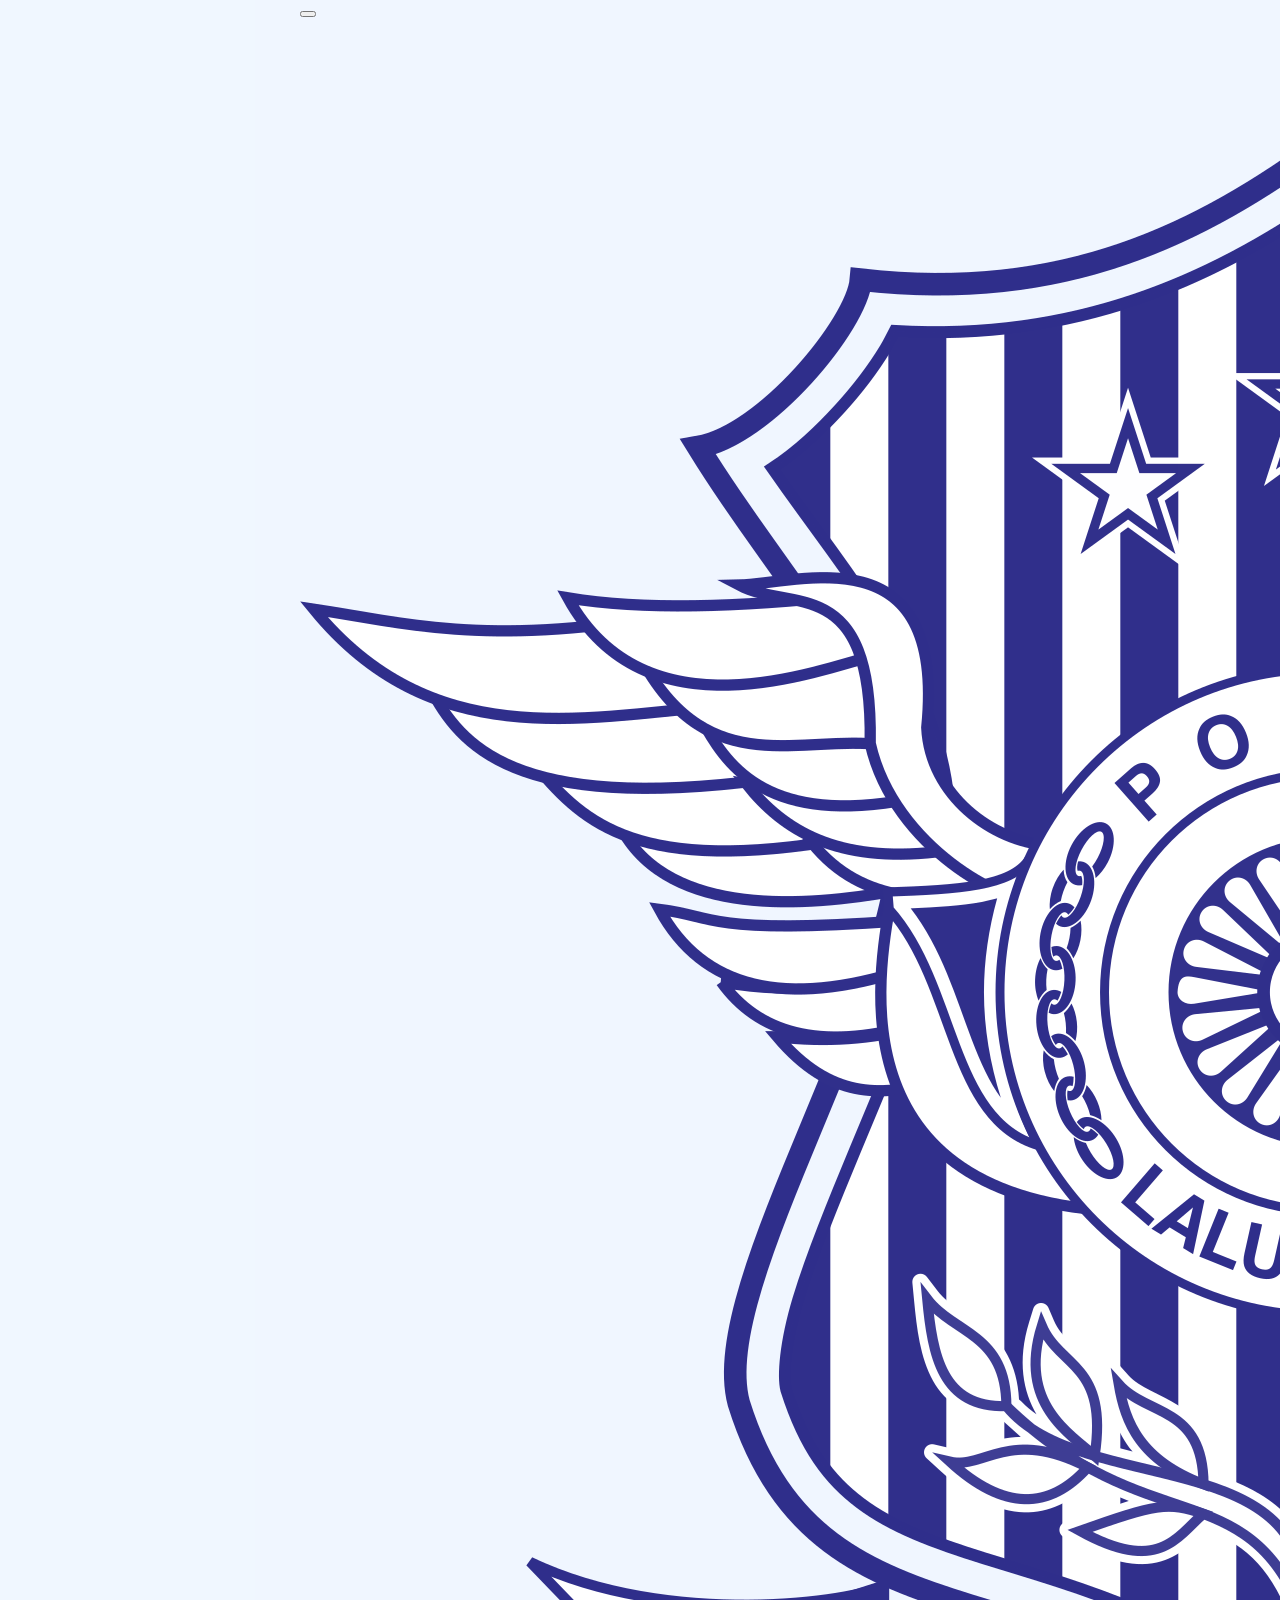
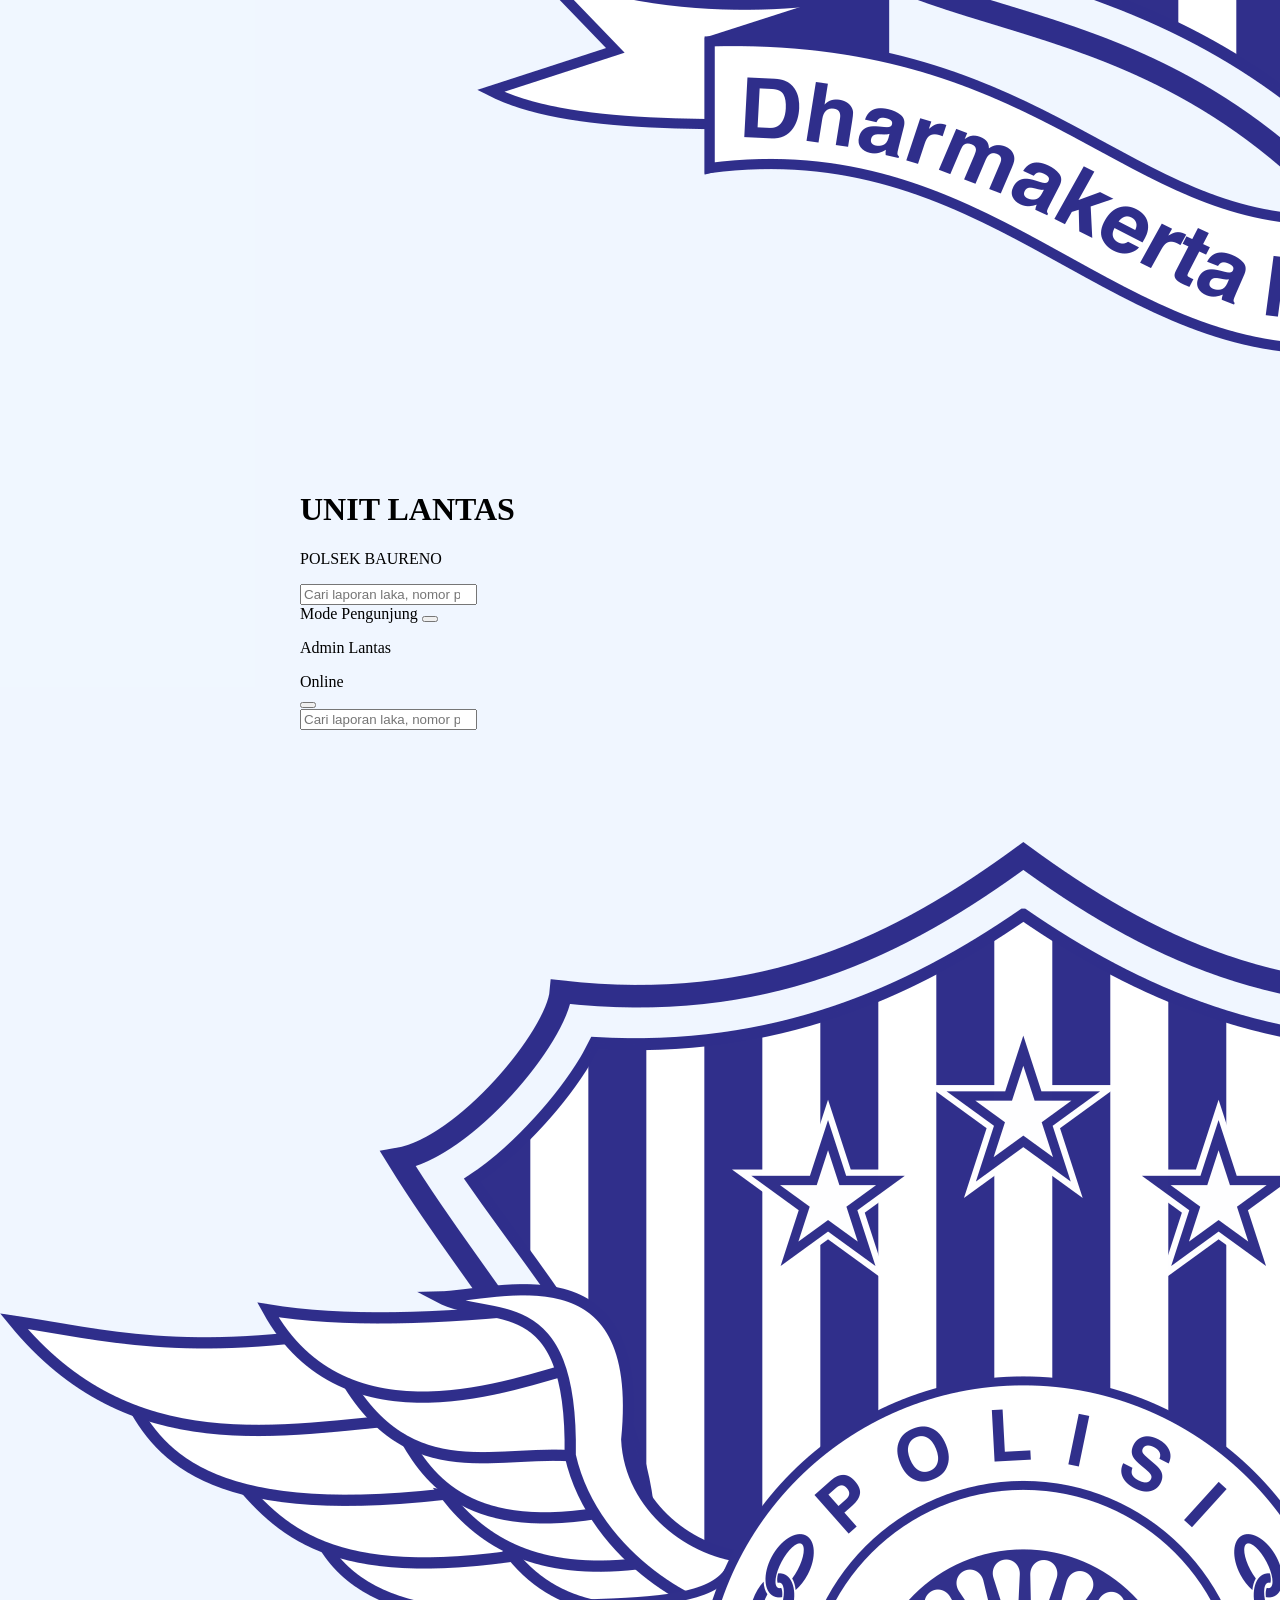
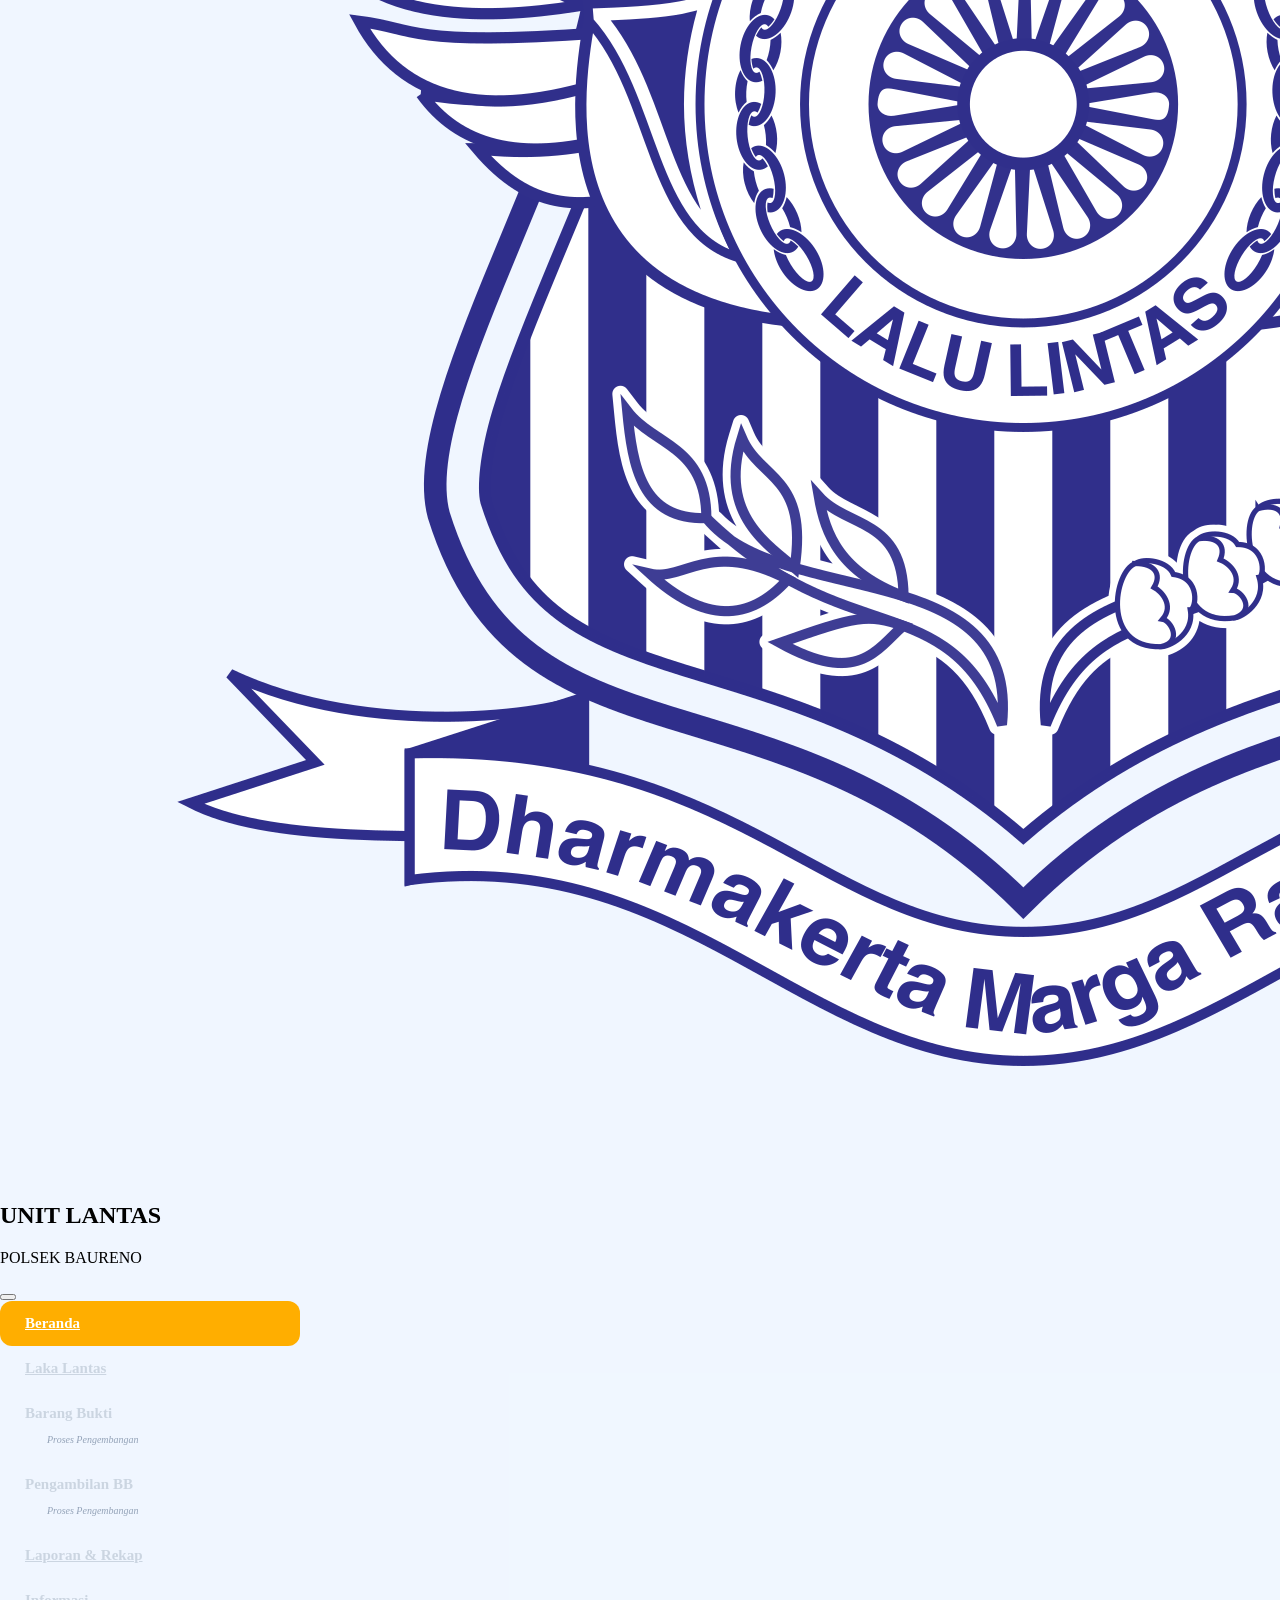
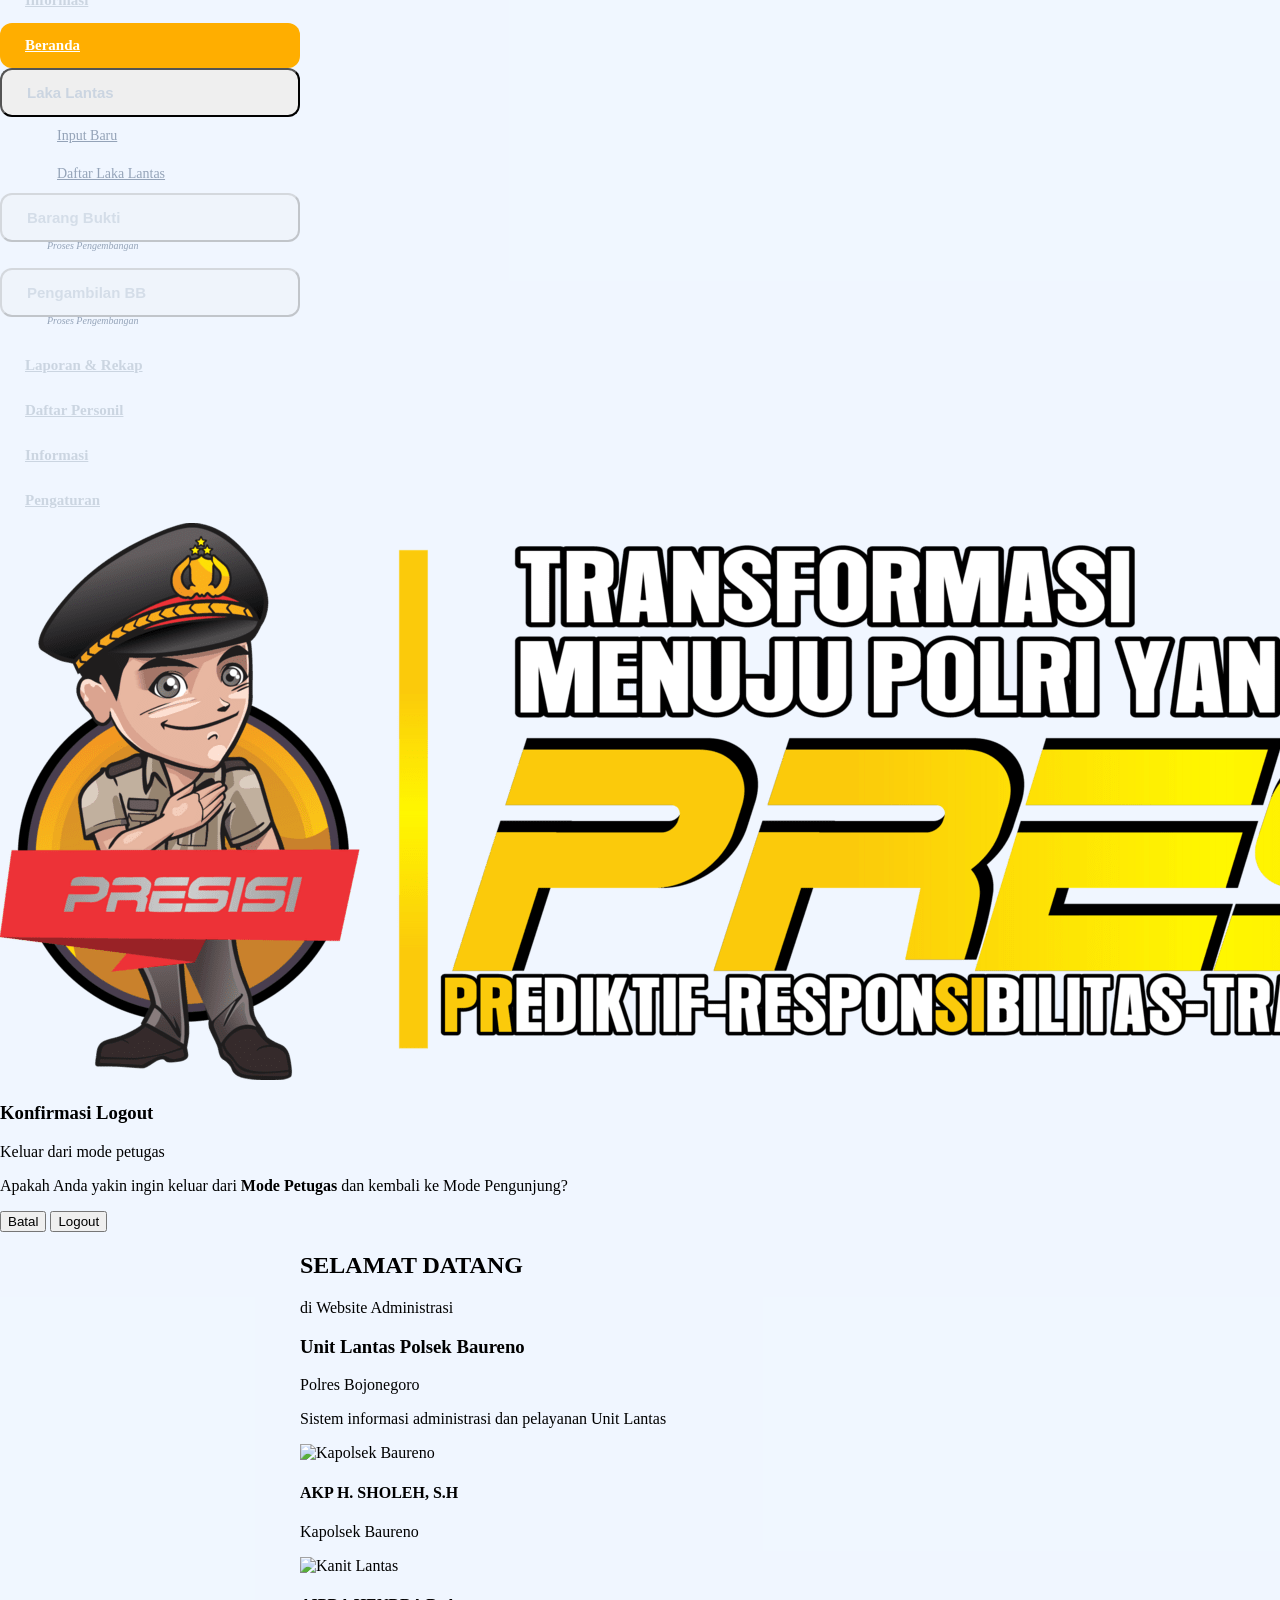
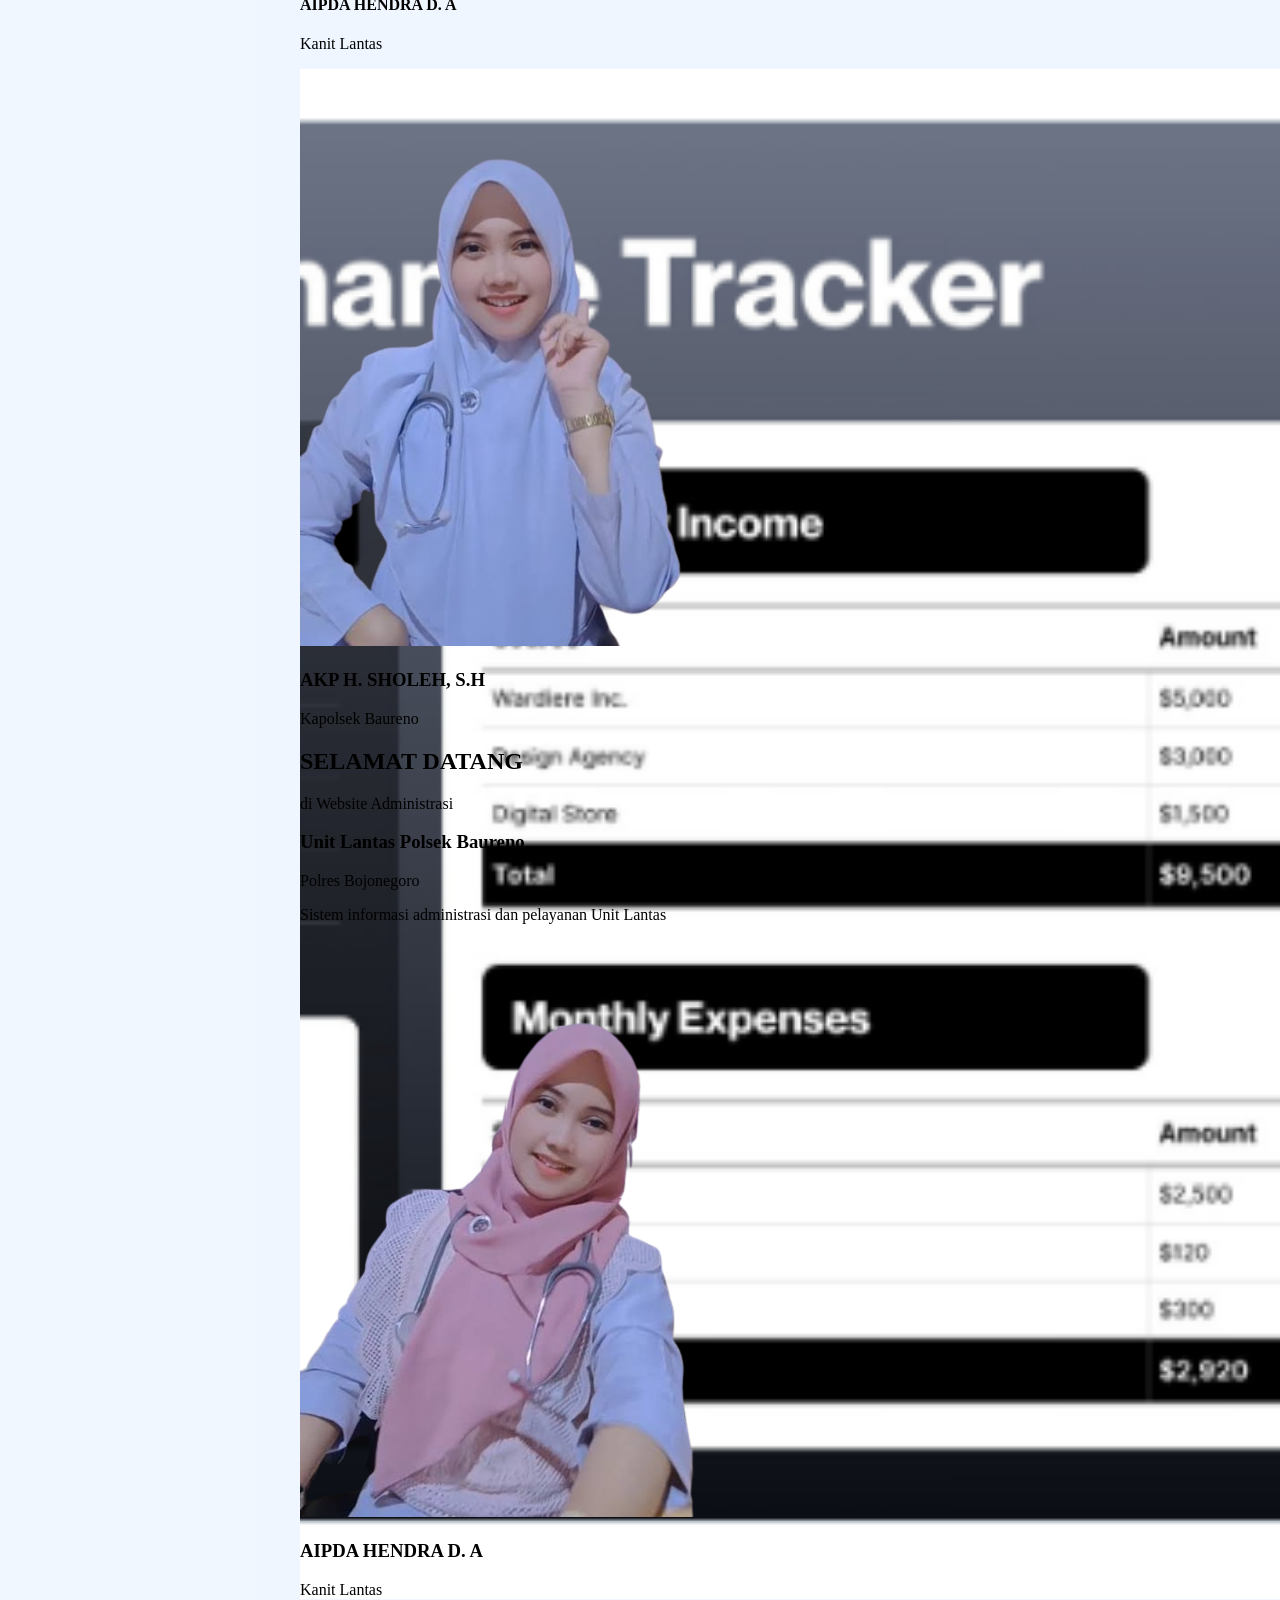
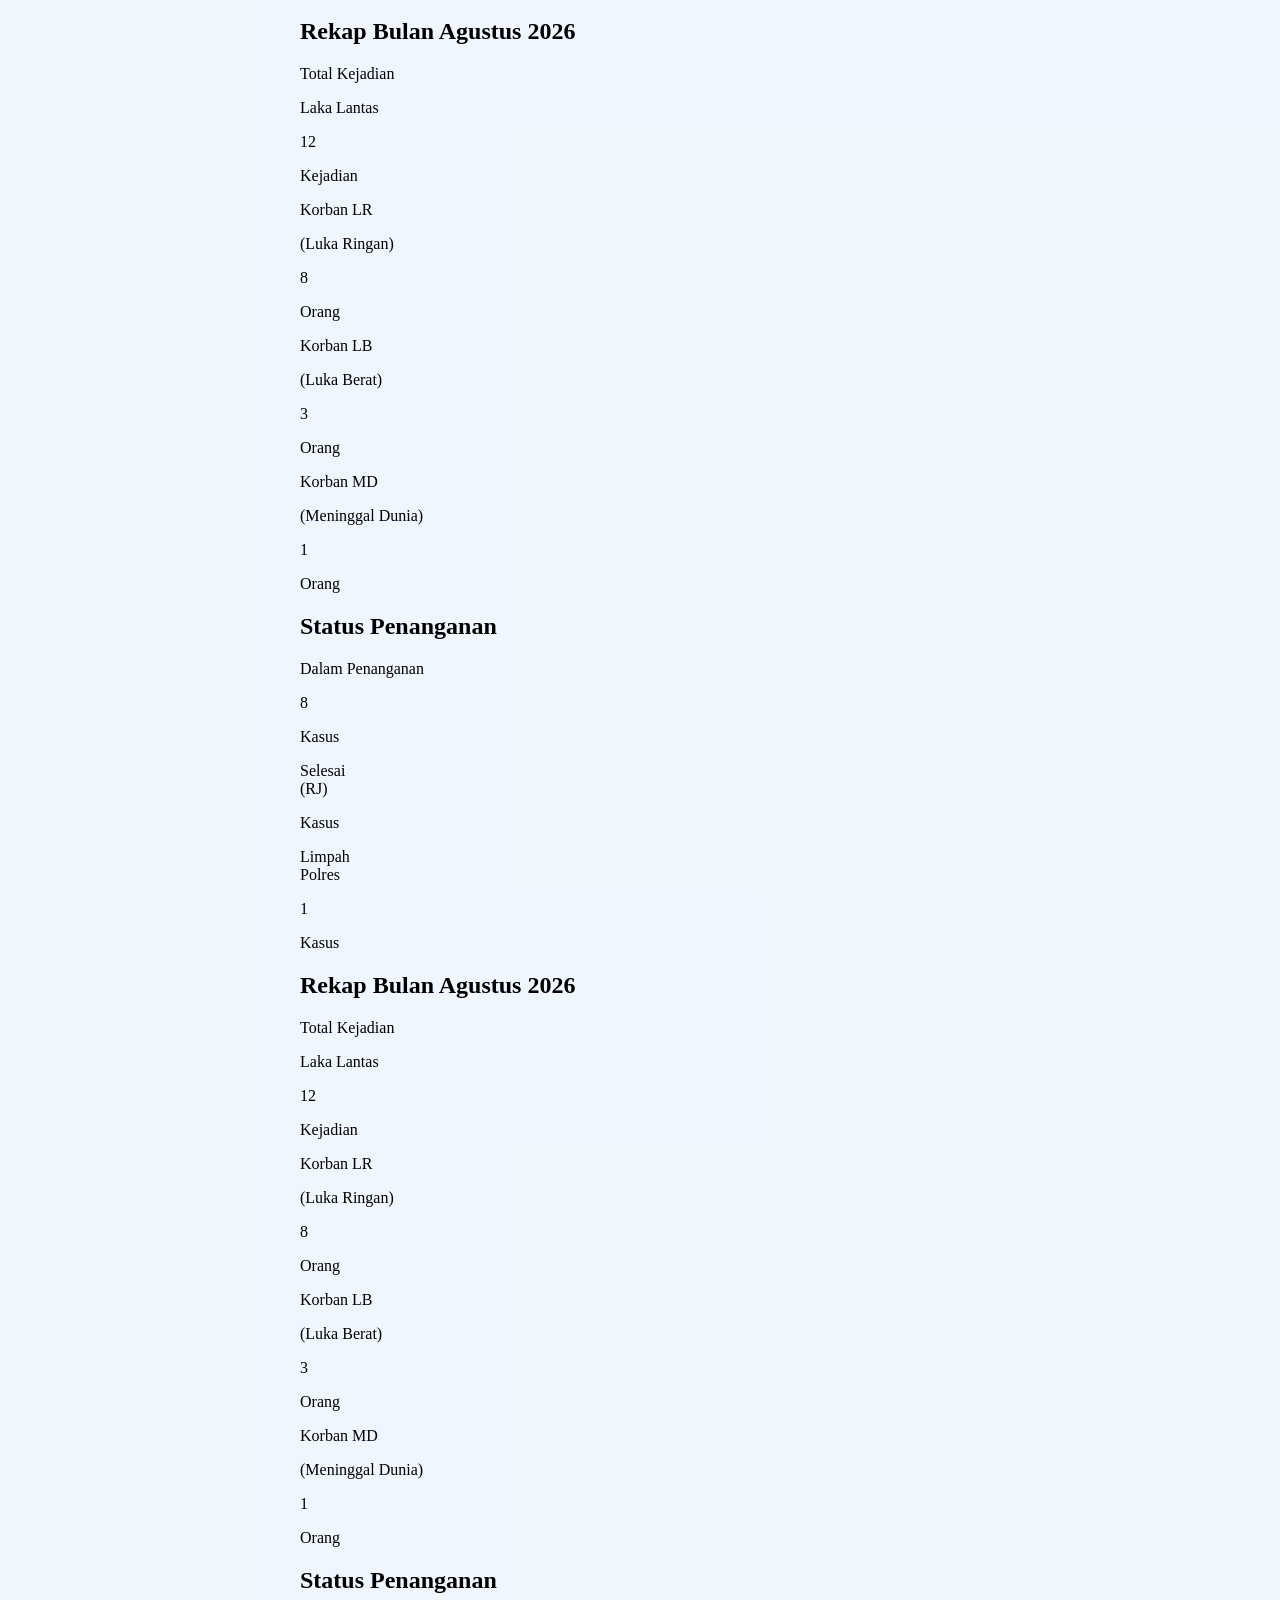
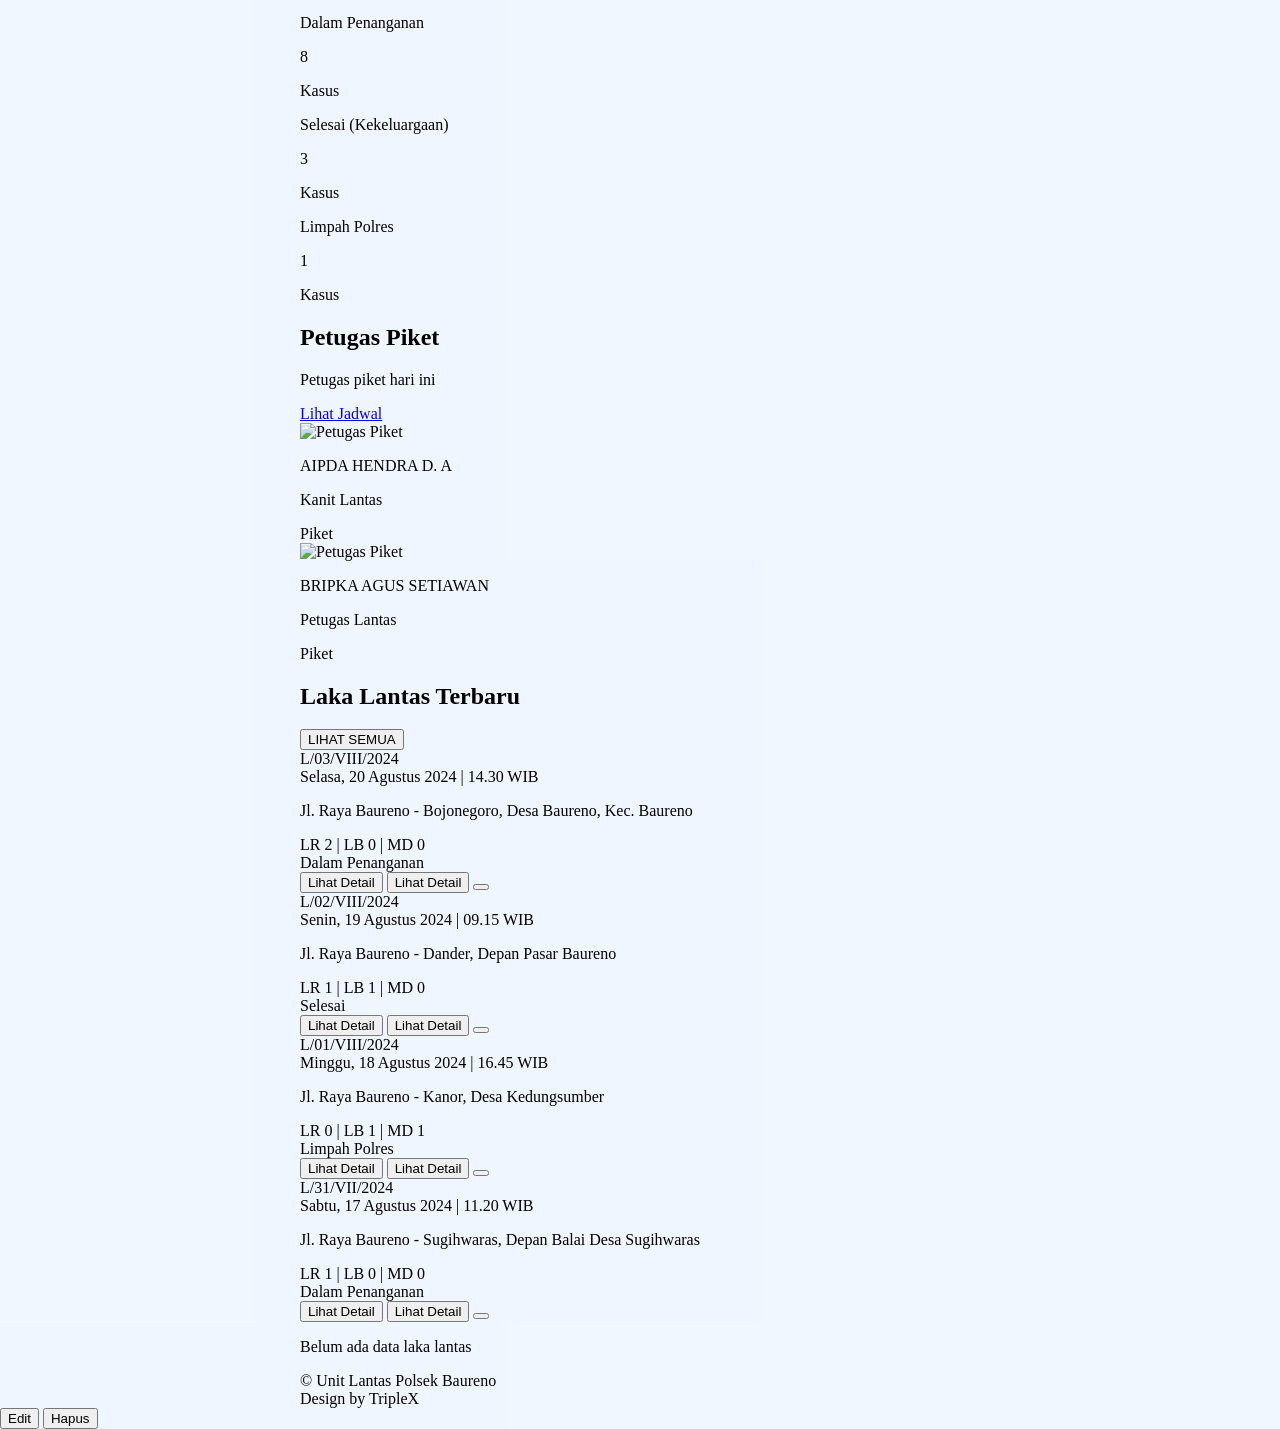
==== index.html @ 56e60b1c "Add index.html redirect to dashboard" ====
<!DOCTYPE html>
<html lang="id">
<head>
    <meta charset="UTF-8">
    <meta http-equiv="refresh" content="0; url=dashboard.html">
    <title>Redirecting...</title>
    <script>
        window.location.href = "dashboard.html";
    </script>
</head>
<body>
    <p>Jika halaman tidak berpindah otomatis, <a href="dashboard.html">klik di sini</a>.</p>
</body>
</html>
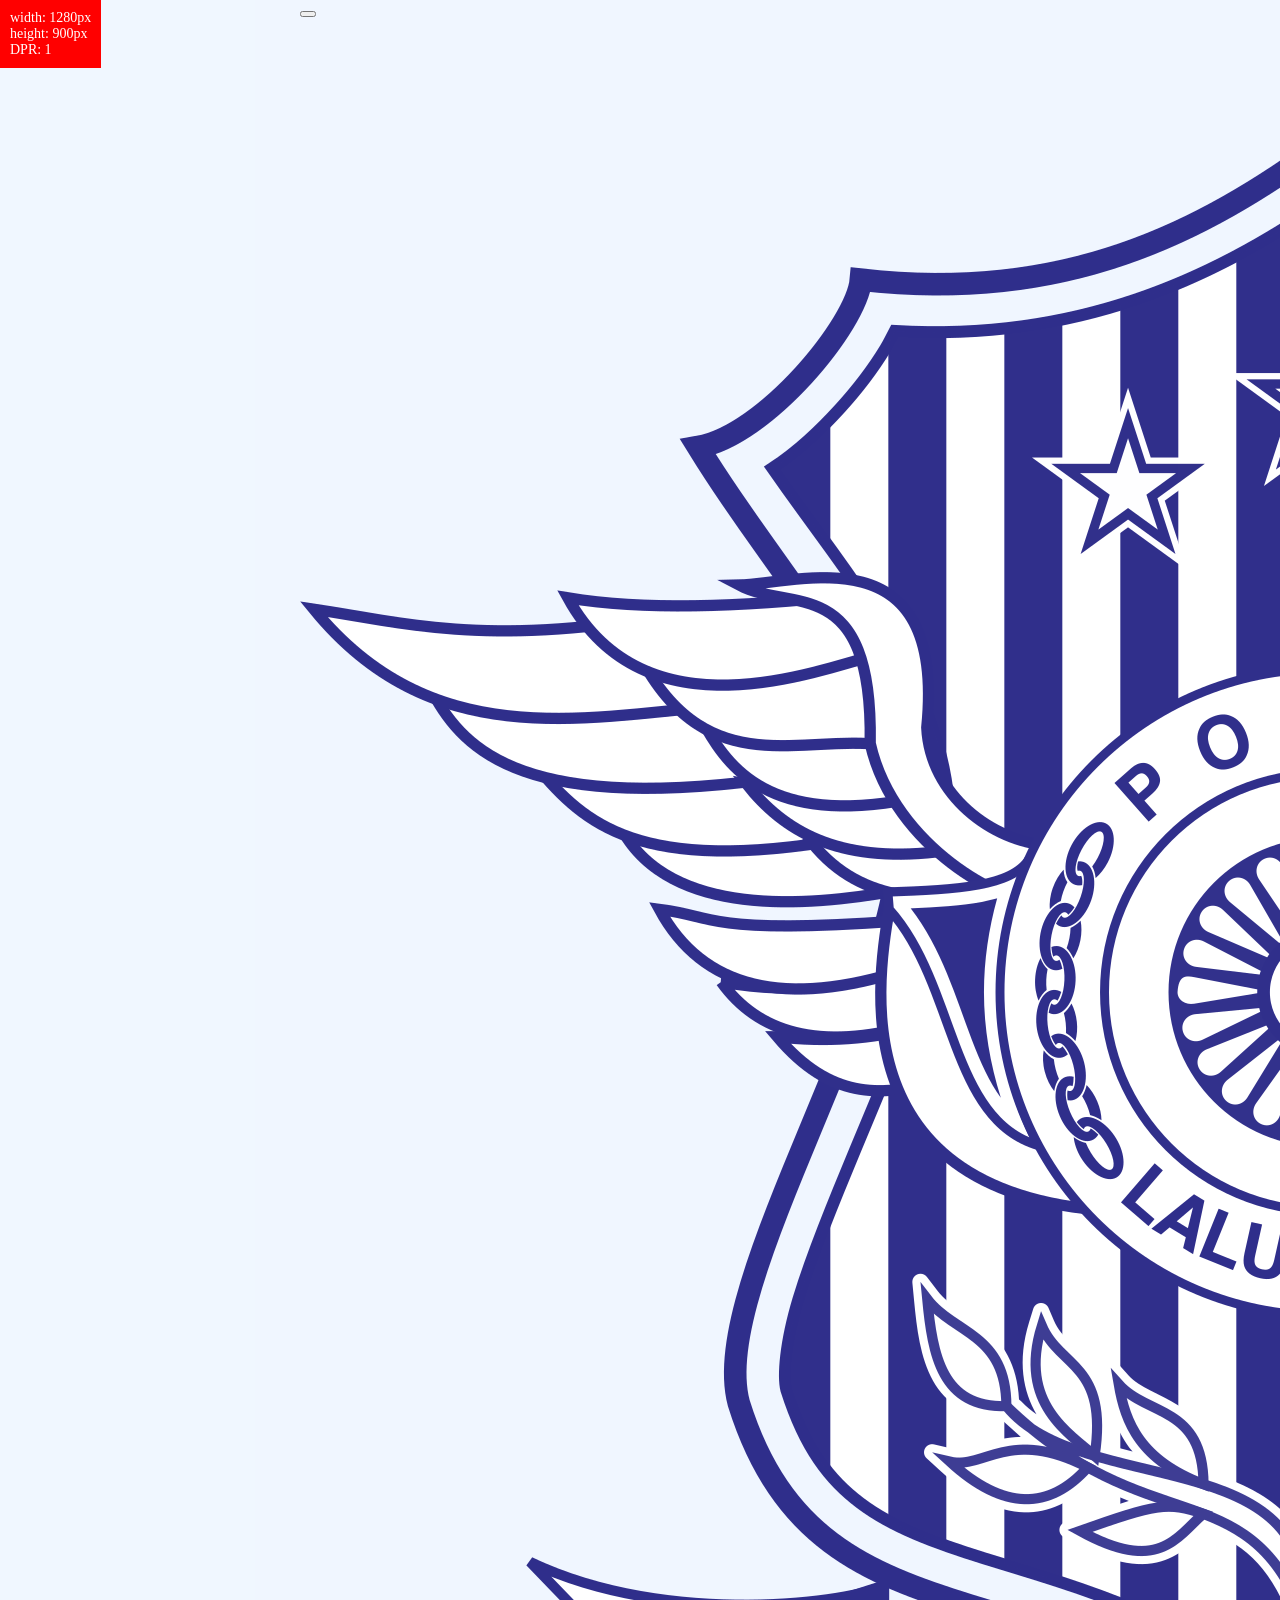
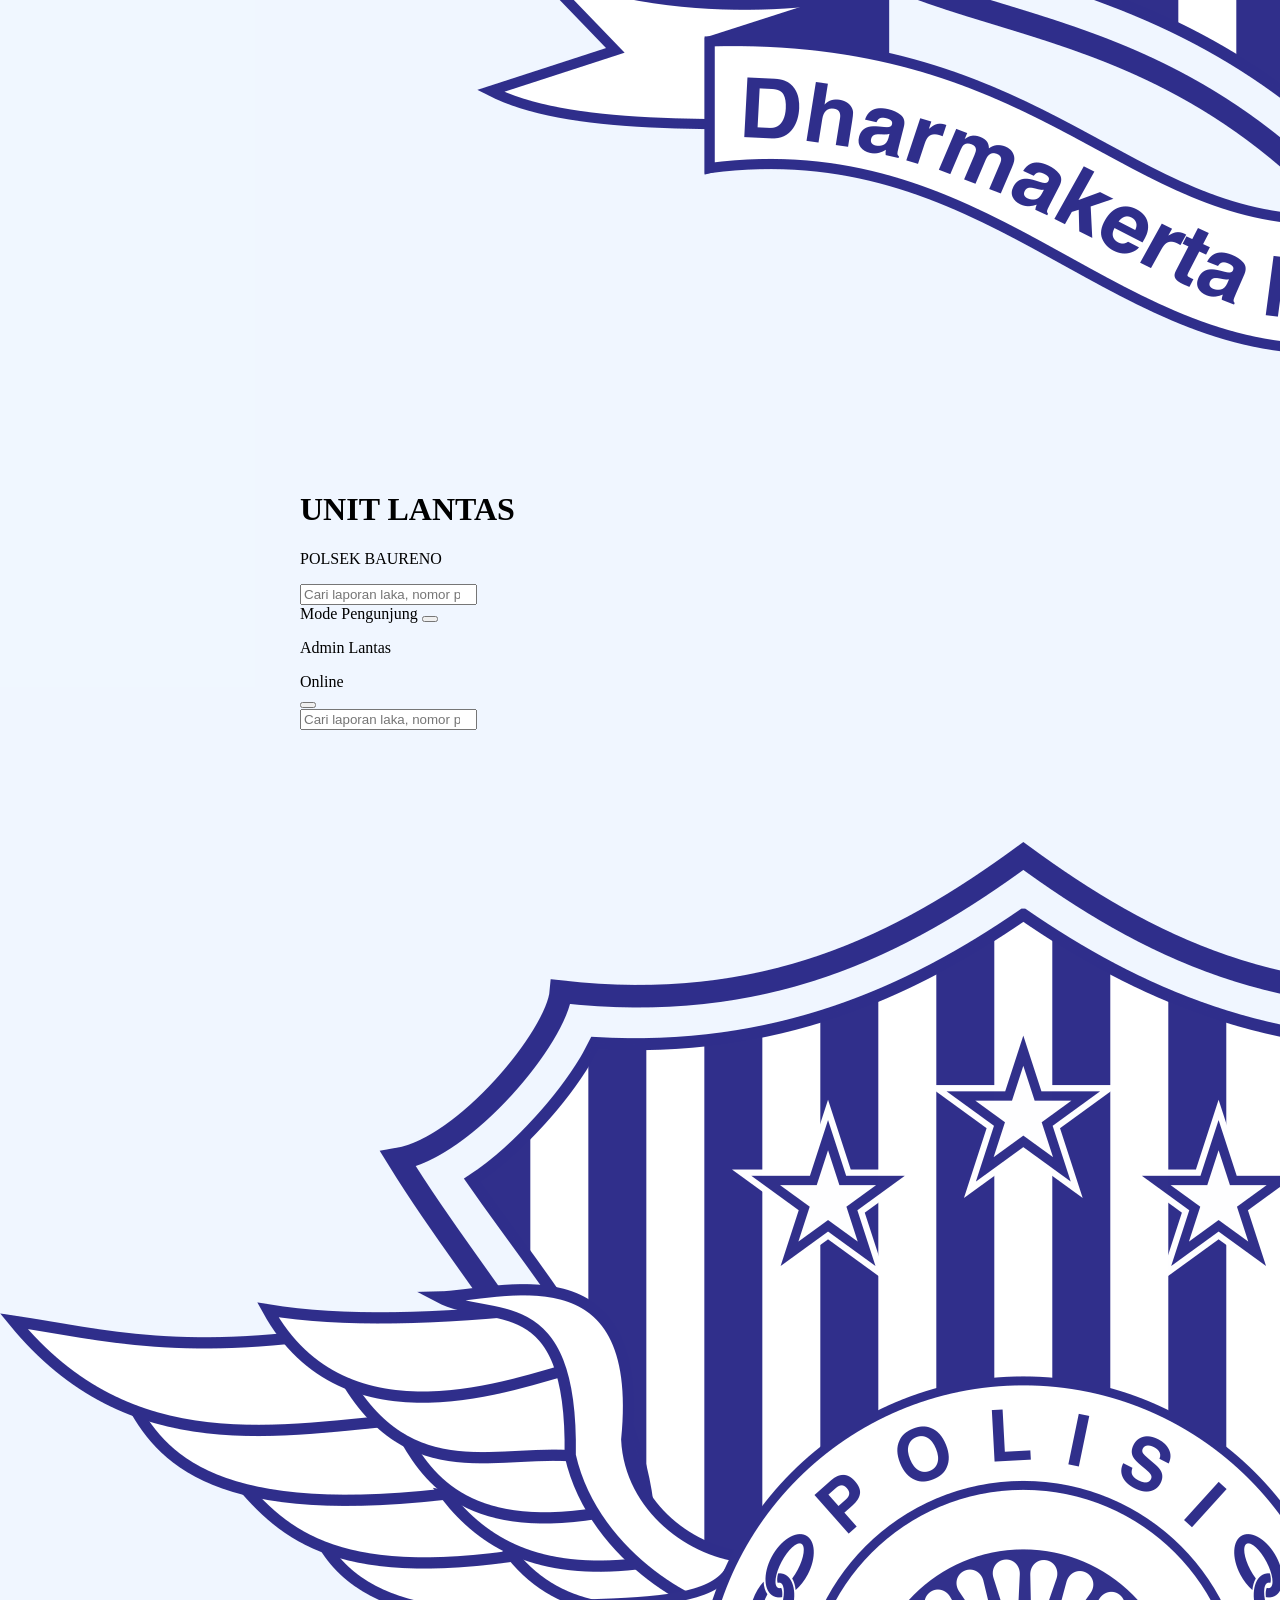
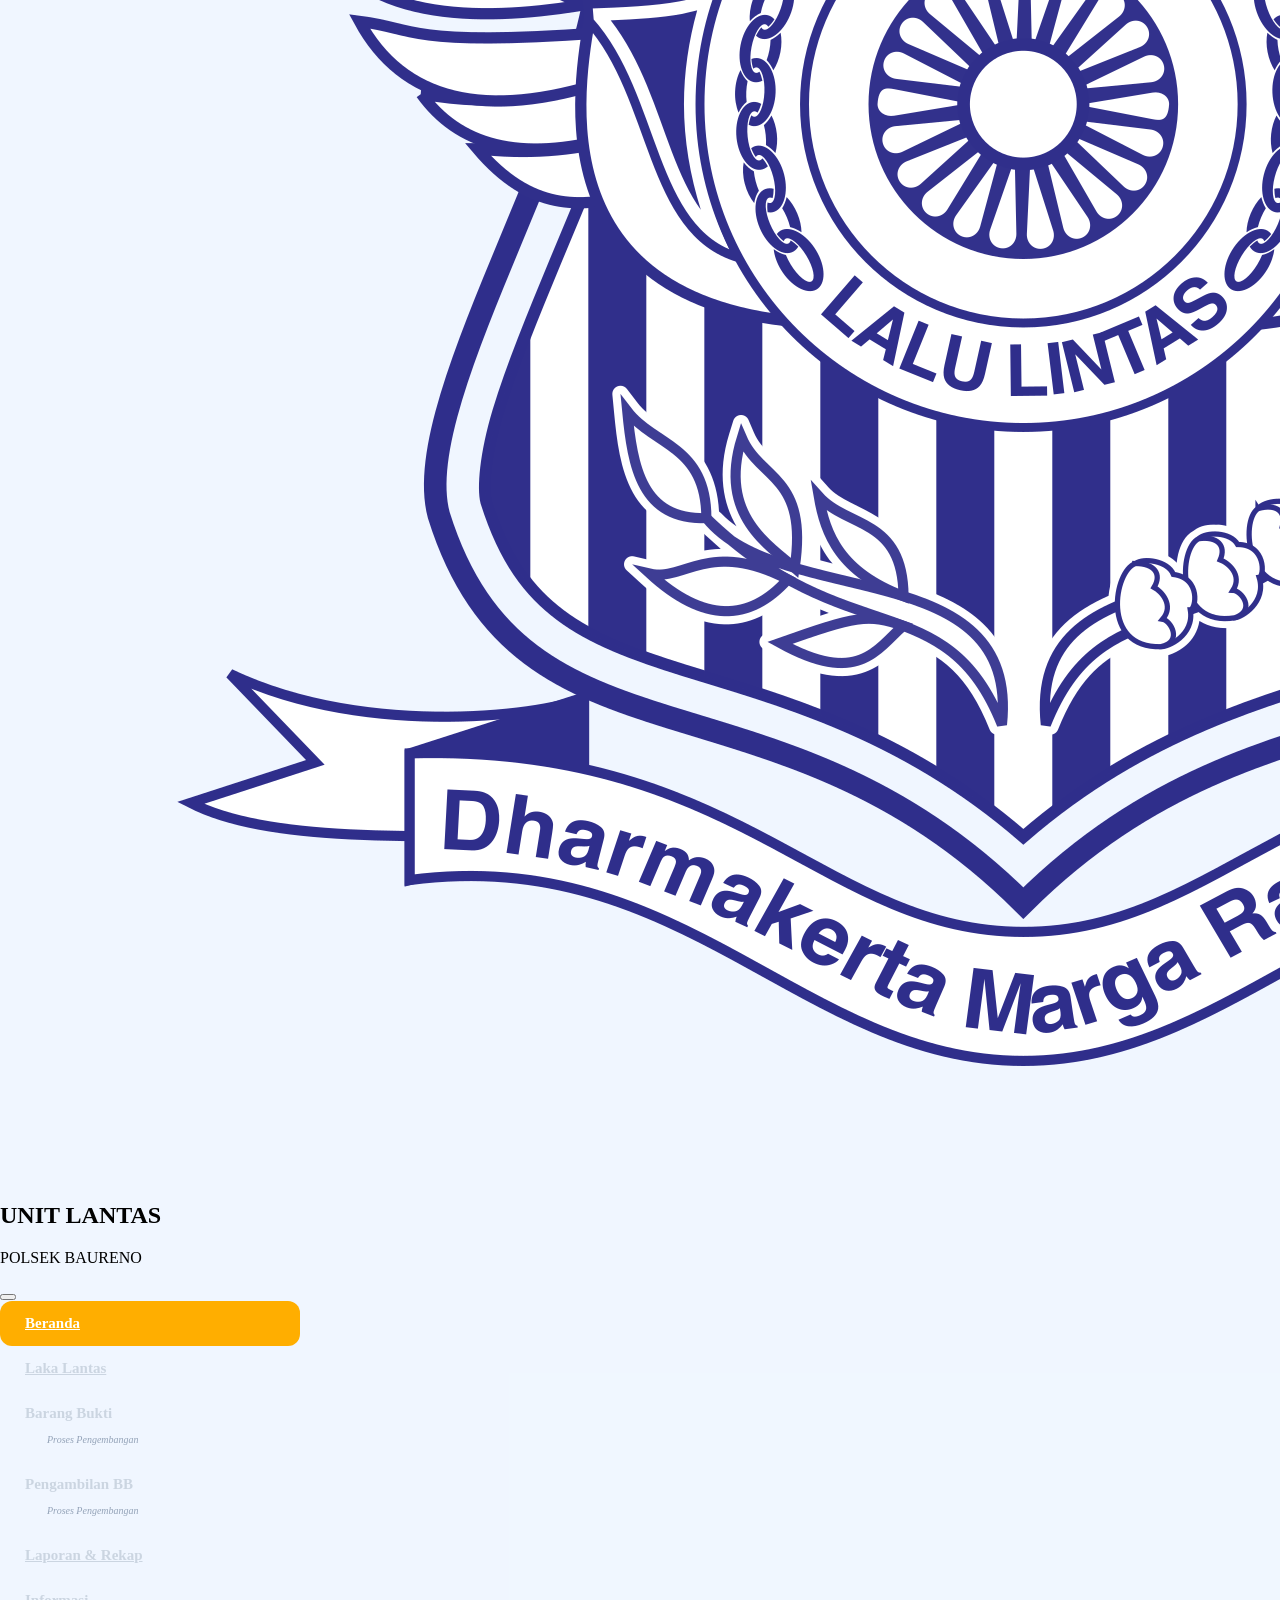
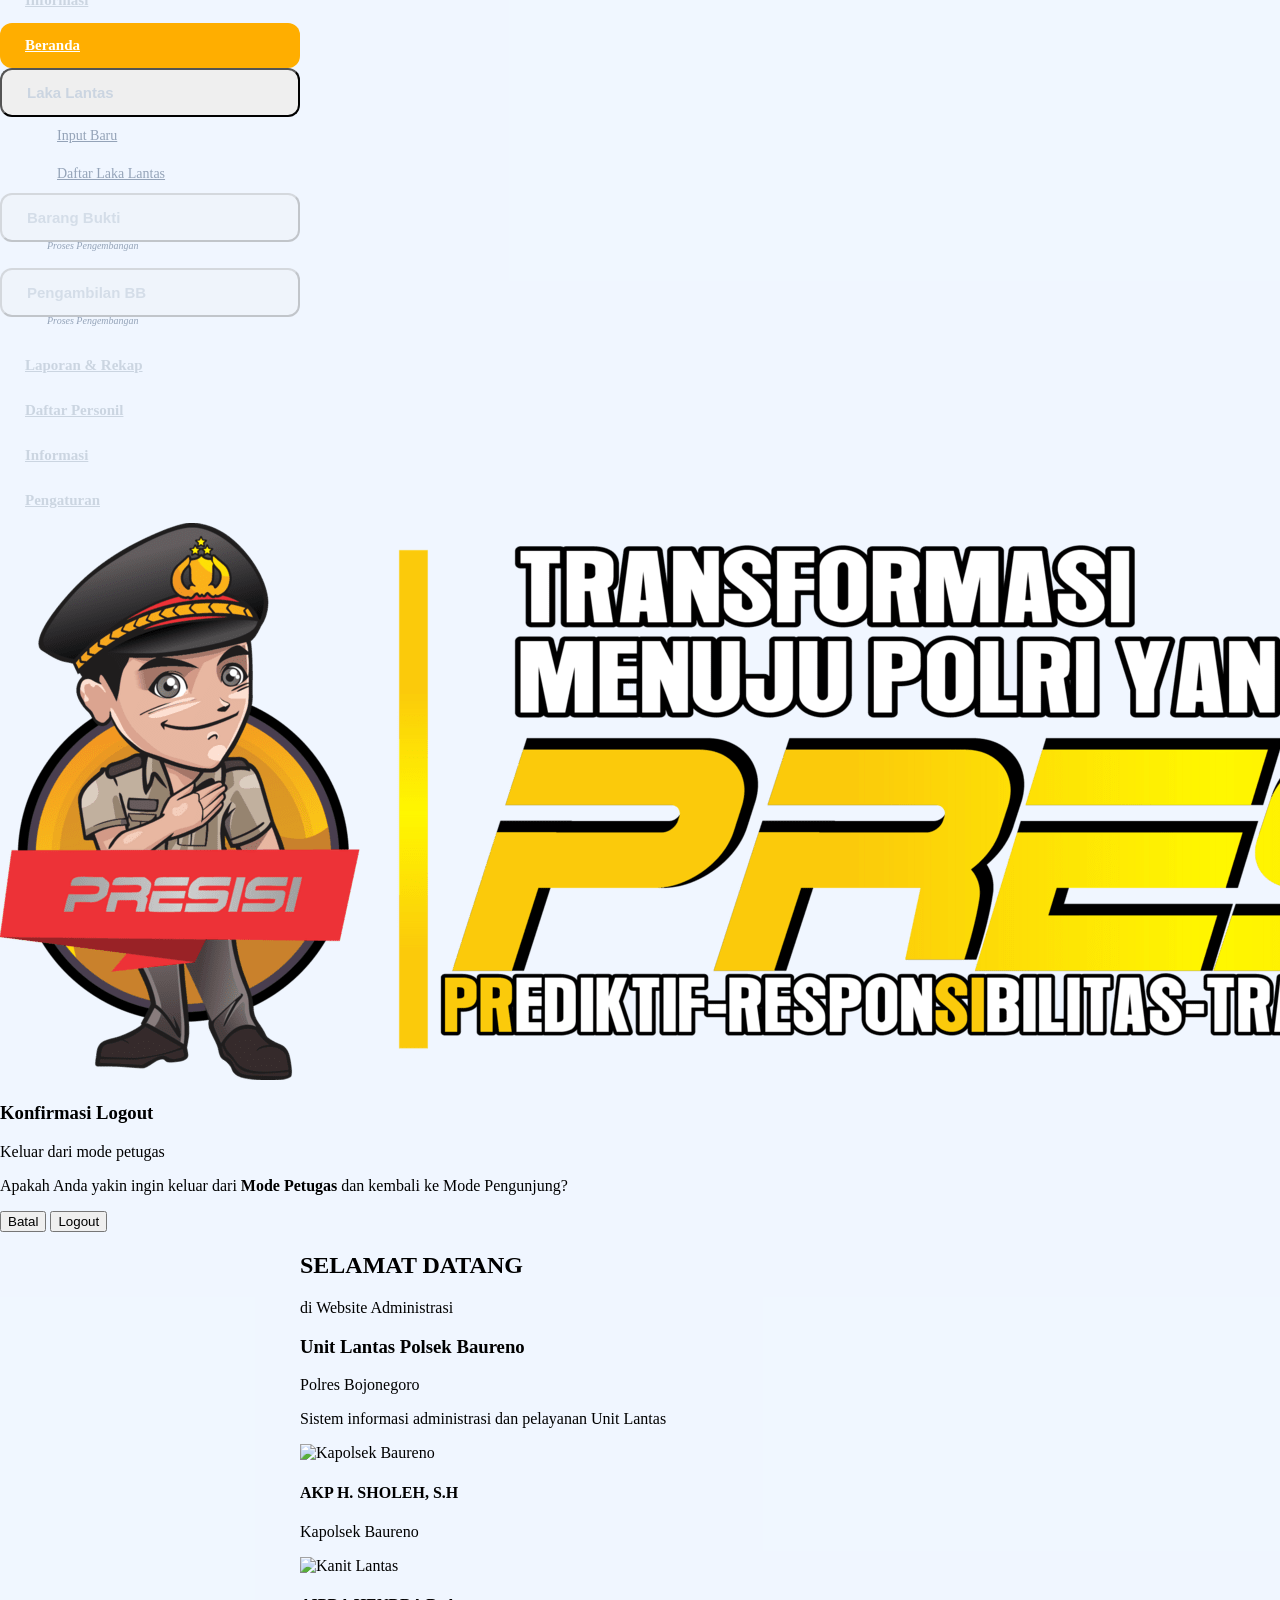
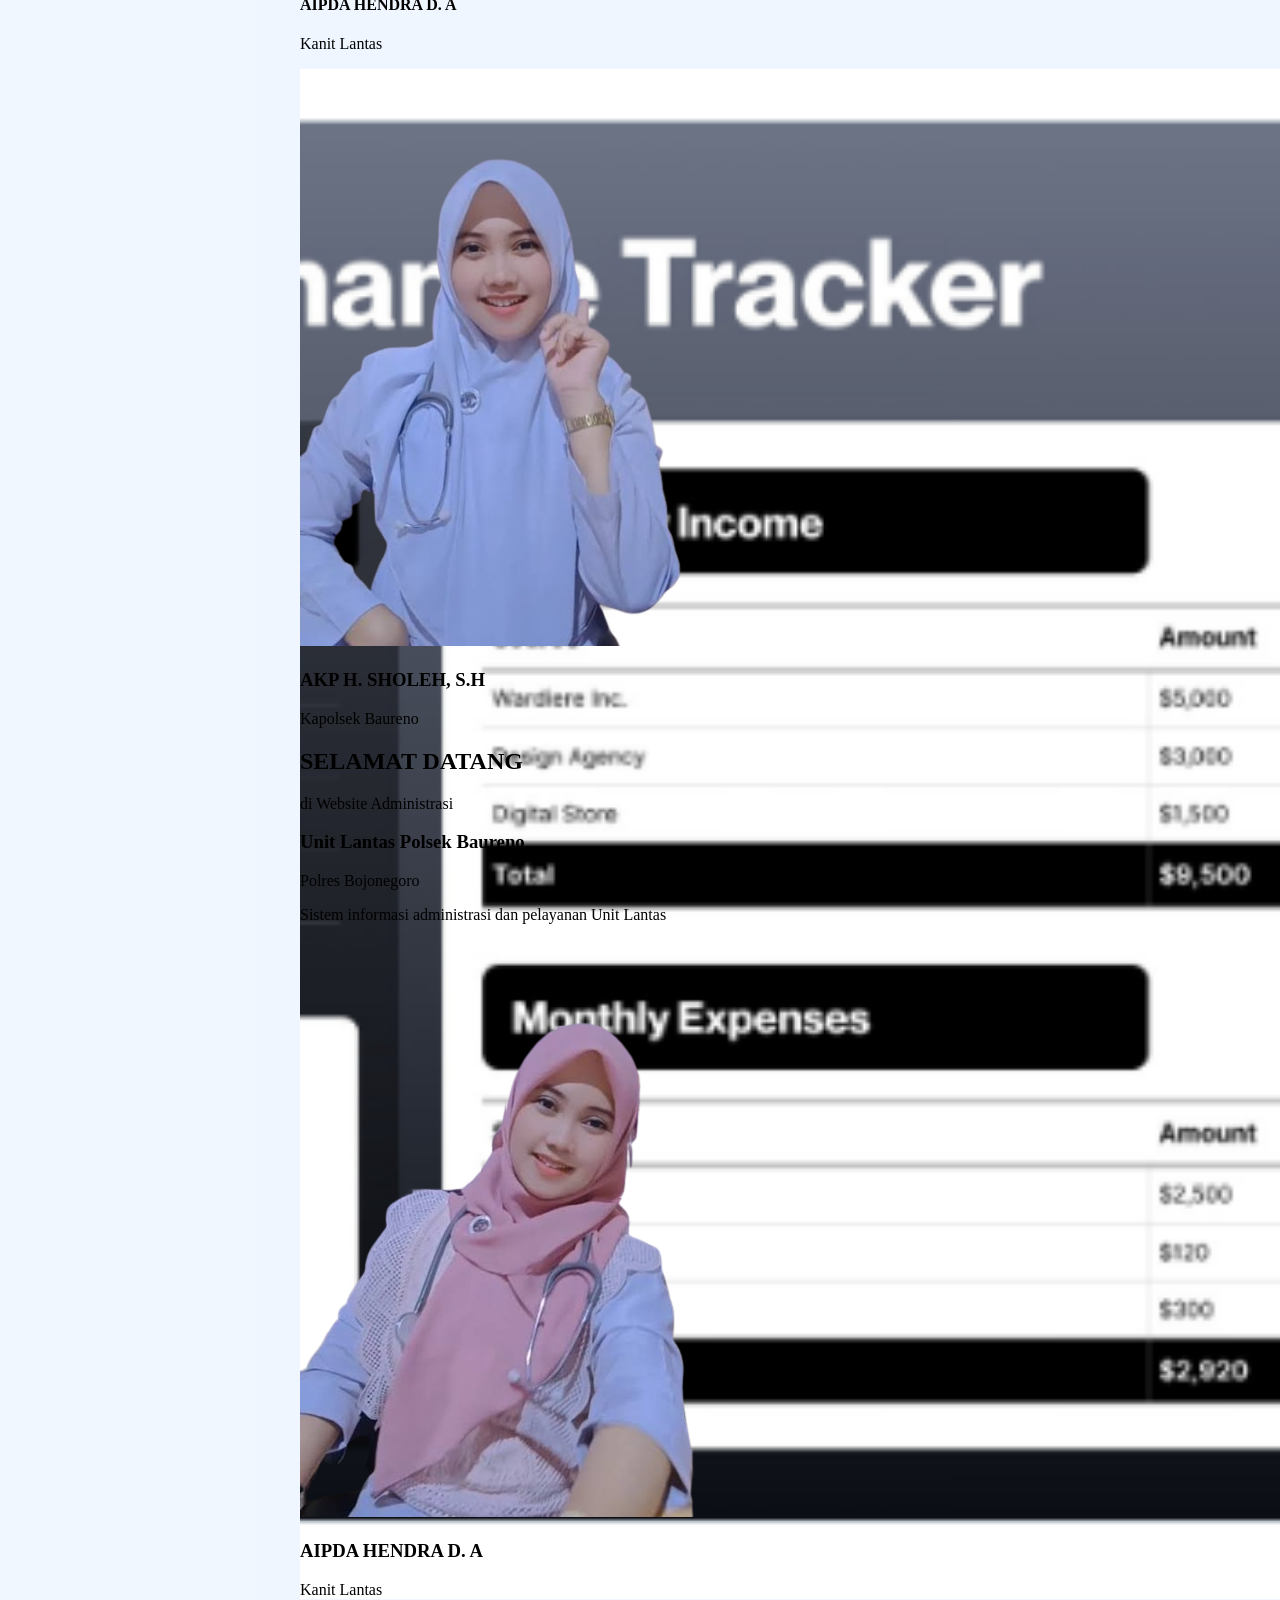
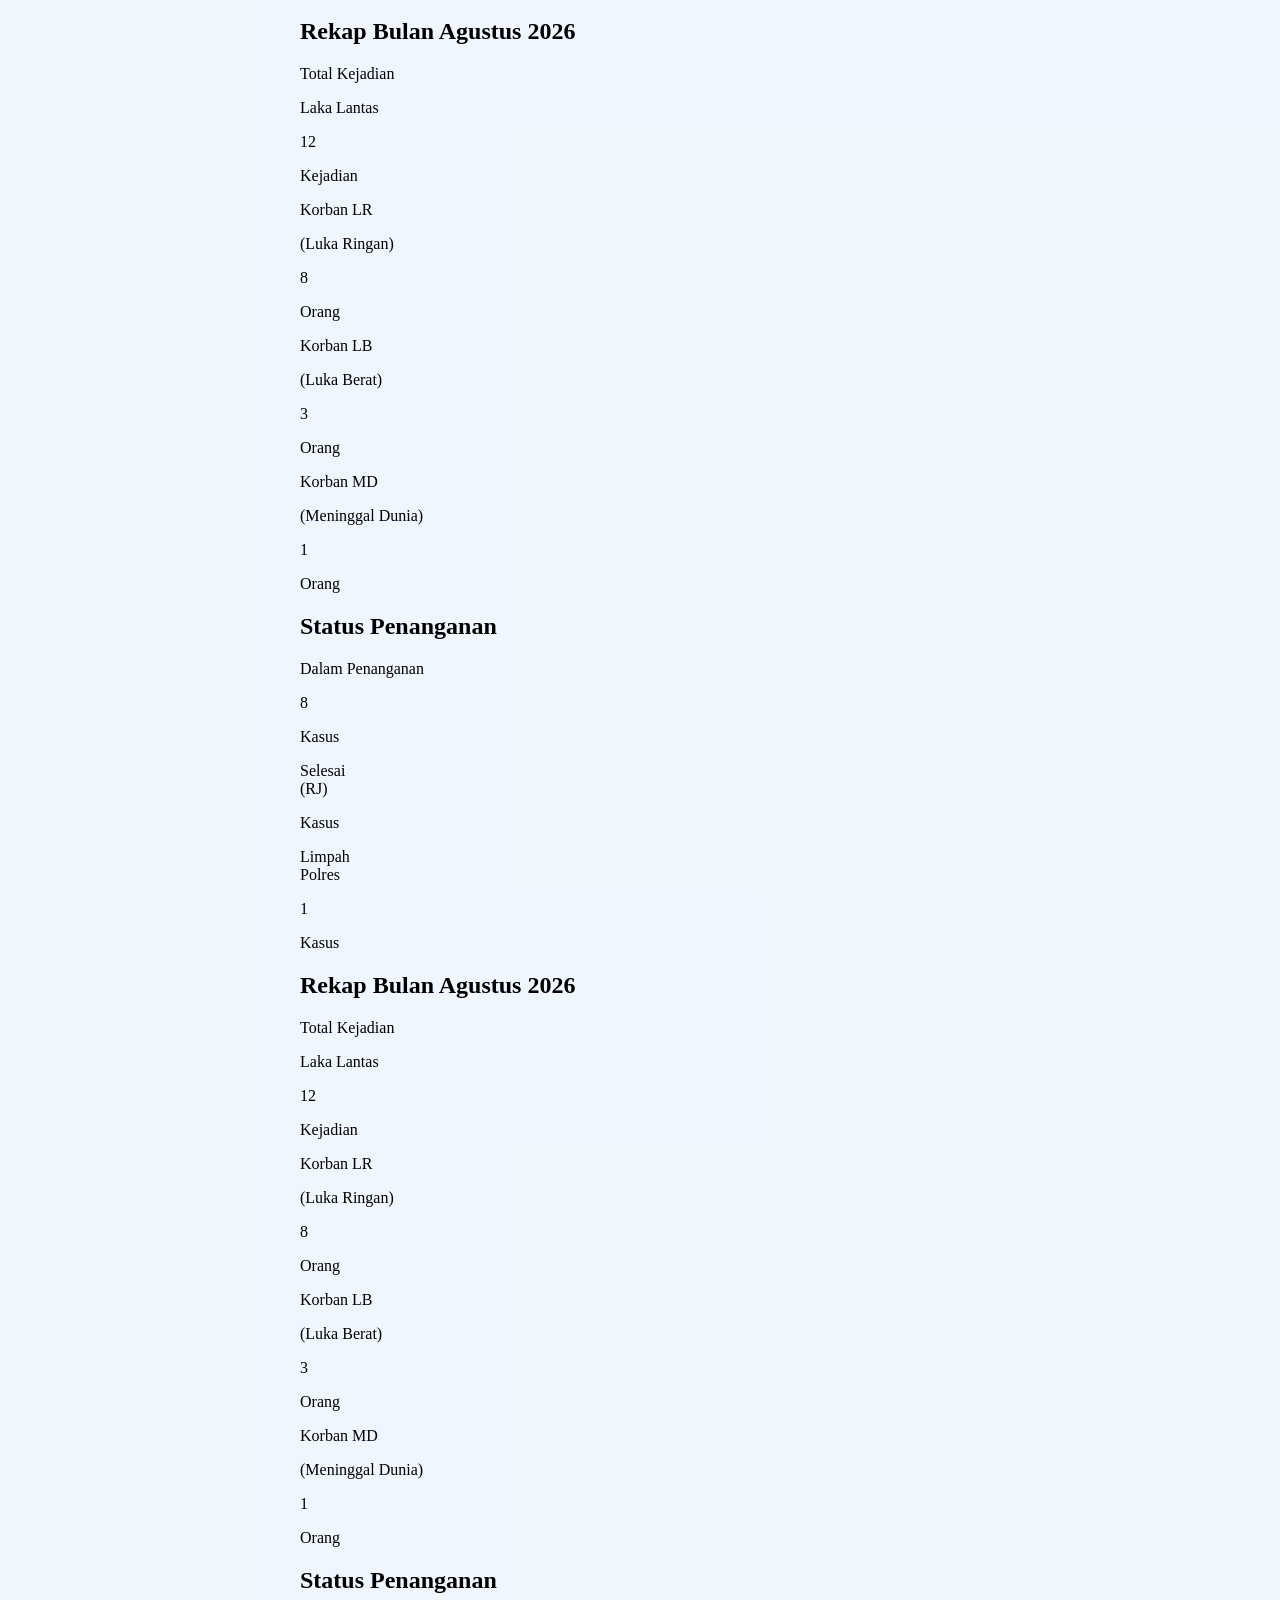
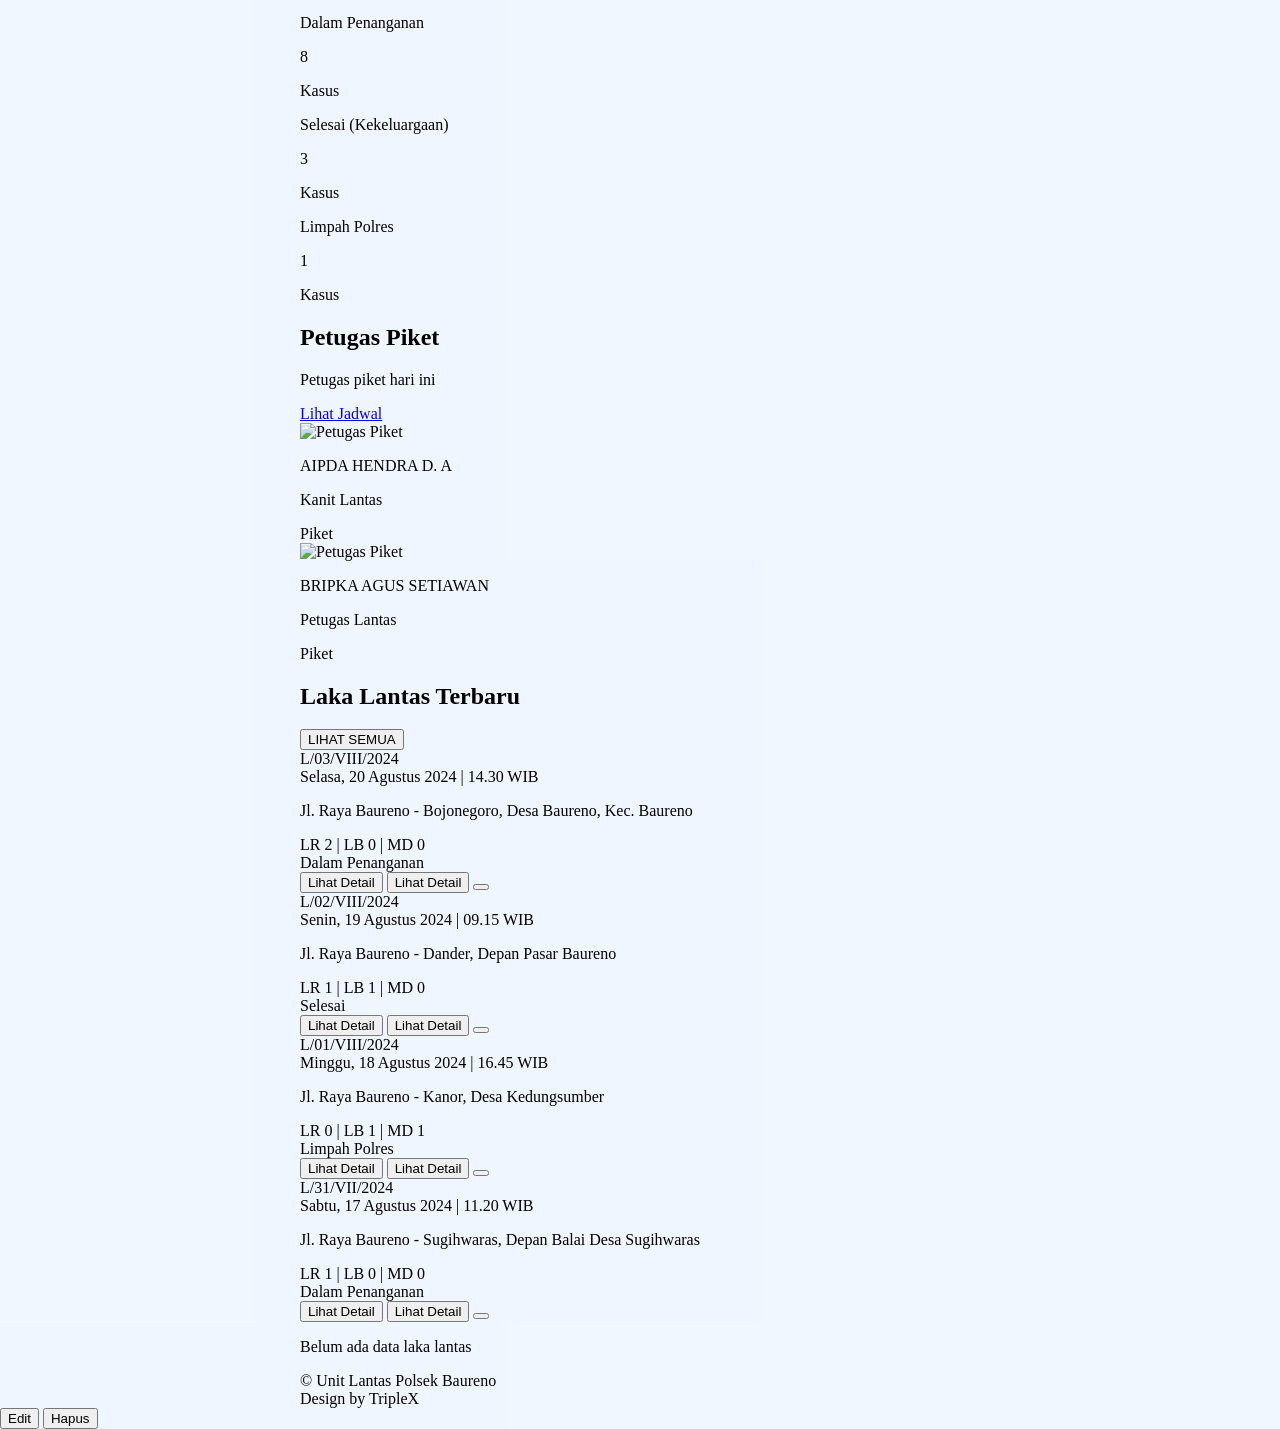
==== commit 382a3010: "Cek ukuran layar Oppo (tambah file tes di js)" ====
--- a/index.html
+++ b/index.html
@@ -1,14 +1,17 @@
-<!DOCTYPE html>
+<!doctype html>
 <html lang="id">
-<head>
-    <meta charset="UTF-8">
-    <meta http-equiv="refresh" content="0; url=dashboard.html">
+  <head>
+    <meta charset="UTF-8" />
+    <meta http-equiv="refresh" content="0; url=dashboard.html" />
     <title>Redirecting...</title>
     <script>
-        window.location.href = "dashboard.html";
+      window.location.href = "dashboard.html";
     </script>
-</head>
-<body>
-    <p>Jika halaman tidak berpindah otomatis, <a href="dashboard.html">klik di sini</a>.</p>
-</body>
-</html>+  </head>
+  <body>
+    <p>
+      Jika halaman tidak berpindah otomatis,
+      <a href="dashboard.html">klik di sini</a>.
+    </p>
+  </body>
+</html>
